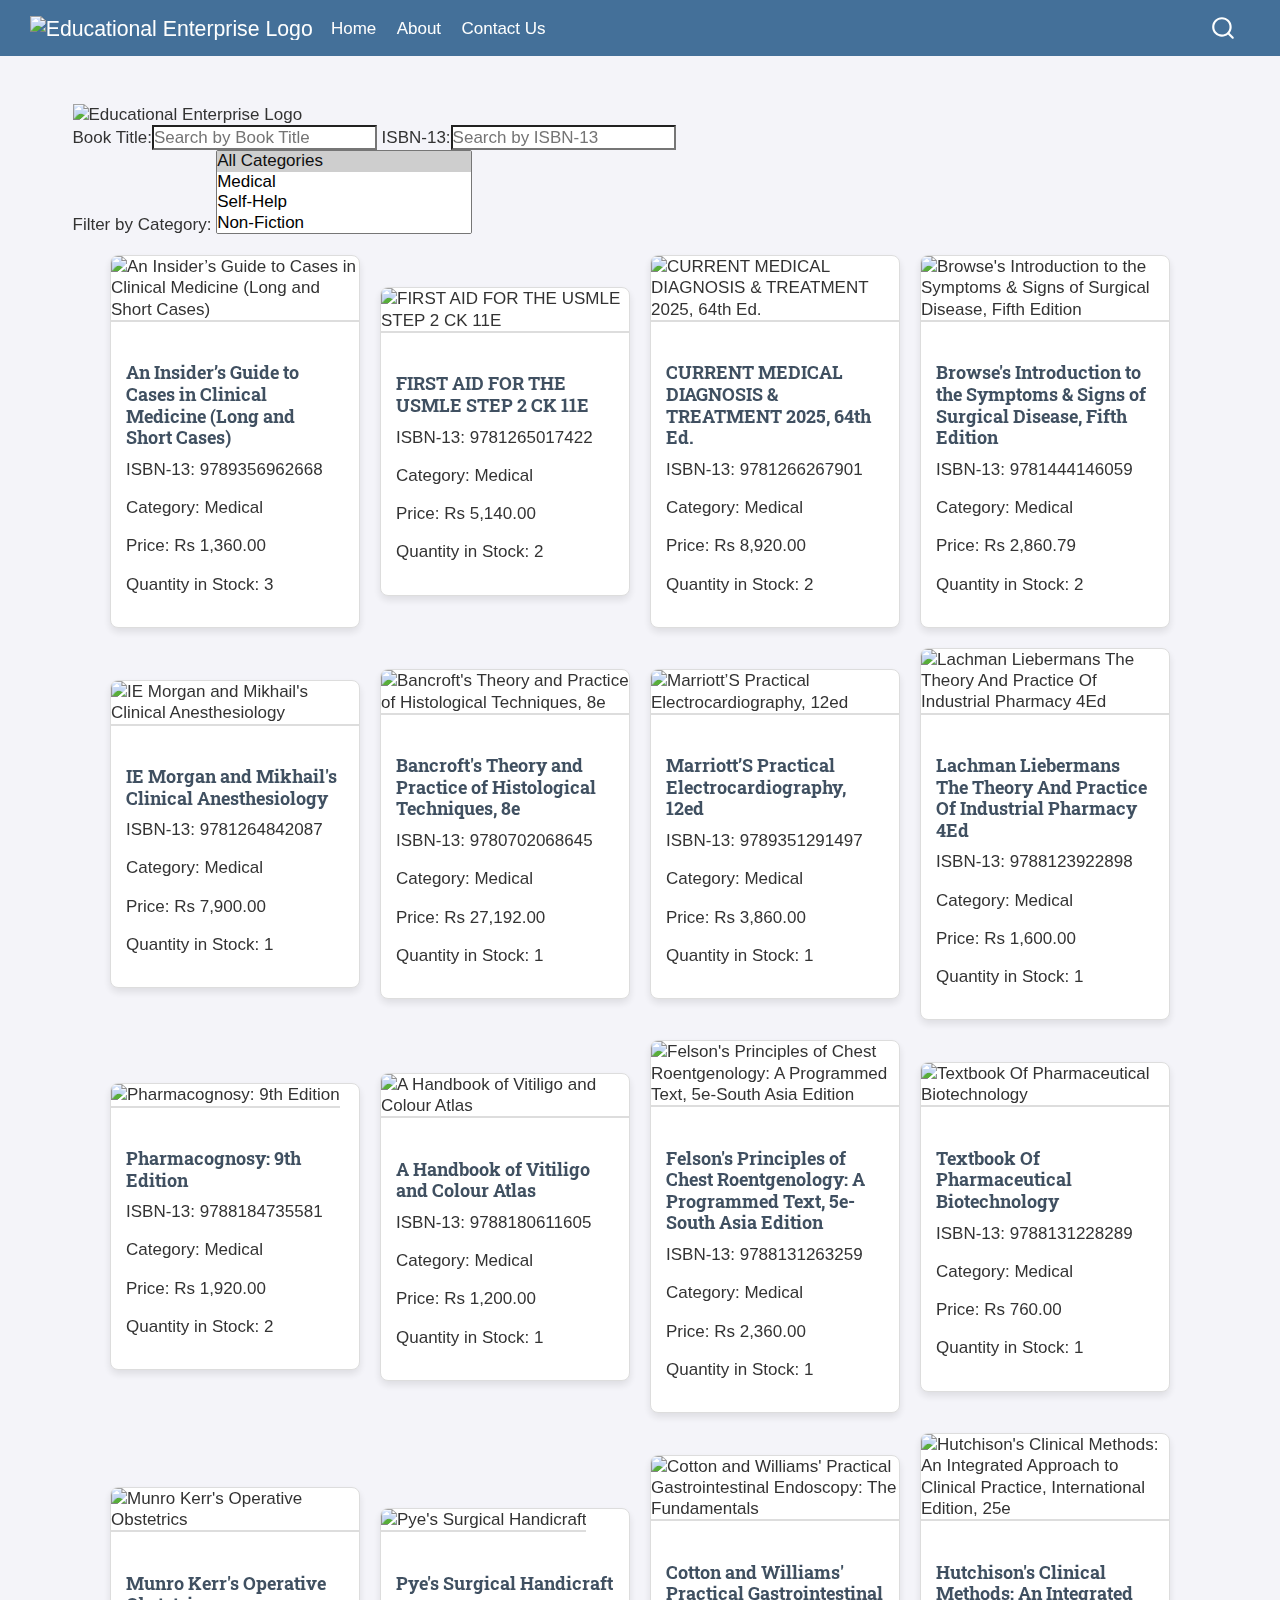
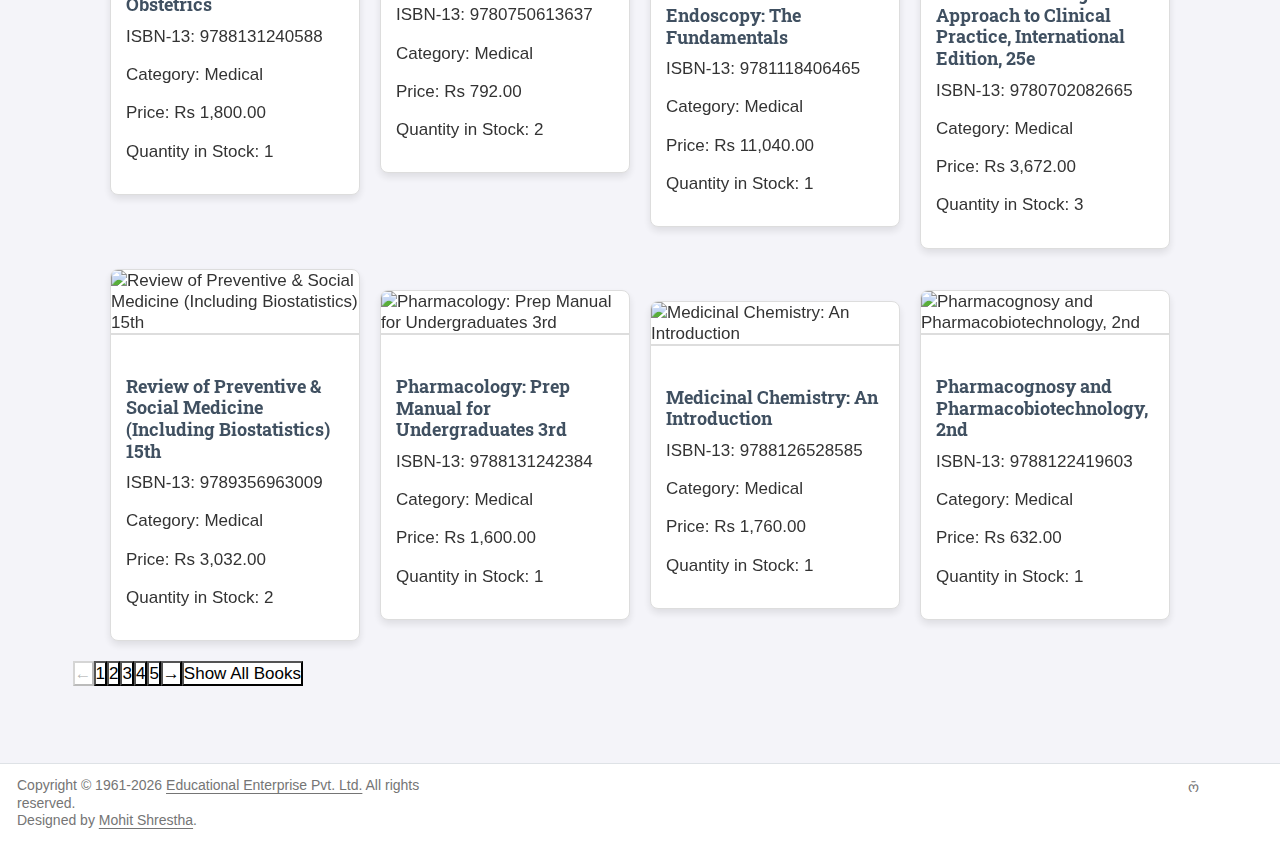
==== docs/index.html @ 2db18859 "Add files via upload" ====
<!DOCTYPE html>
<html xmlns="http://www.w3.org/1999/xhtml" lang="en" xml:lang="en"><head>

<meta charset="utf-8">
<meta name="generator" content="quarto-1.6.42">

<meta name="viewport" content="width=device-width, initial-scale=1.0, user-scalable=yes">


<title>Educational Enterprise Pvt. Ltd.</title>
<style>
code{white-space: pre-wrap;}
span.smallcaps{font-variant: small-caps;}
div.columns{display: flex; gap: min(4vw, 1.5em);}
div.column{flex: auto; overflow-x: auto;}
div.hanging-indent{margin-left: 1.5em; text-indent: -1.5em;}
ul.task-list{list-style: none;}
ul.task-list li input[type="checkbox"] {
  width: 0.8em;
  margin: 0 0.8em 0.2em -1em; /* quarto-specific, see https://github.com/quarto-dev/quarto-cli/issues/4556 */ 
  vertical-align: middle;
}
</style>


<script src="site_libs/quarto-nav/quarto-nav.js"></script>
<script src="site_libs/clipboard/clipboard.min.js"></script>
<script src="site_libs/quarto-search/autocomplete.umd.js"></script>
<script src="site_libs/quarto-search/fuse.min.js"></script>
<script src="site_libs/quarto-search/quarto-search.js"></script>
<meta name="quarto:offset" content="./">
<script src="site_libs/quarto-html/quarto.js"></script>
<script src="site_libs/quarto-html/popper.min.js"></script>
<script src="site_libs/quarto-html/tippy.umd.min.js"></script>
<script src="site_libs/quarto-html/anchor.min.js"></script>
<link href="site_libs/quarto-html/tippy.css" rel="stylesheet">
<link href="site_libs/quarto-html/quarto-syntax-highlighting-75f85ff3afe47a507ba5bdac098e00a3.css" rel="stylesheet" id="quarto-text-highlighting-styles">
<script src="site_libs/bootstrap/bootstrap.min.js"></script>
<link href="site_libs/bootstrap/bootstrap-icons.css" rel="stylesheet">
<link href="site_libs/bootstrap/bootstrap-237b7c51dd79056f0b99c92b435d28ad.min.css" rel="stylesheet" append-hash="true" id="quarto-bootstrap" data-mode="light">
<script id="quarto-search-options" type="application/json">{
  "location": "navbar",
  "copy-button": false,
  "collapse-after": 3,
  "panel-placement": "end",
  "type": "overlay",
  "limit": 50,
  "keyboard-shortcut": [
    "f",
    "/",
    "s"
  ],
  "show-item-context": false,
  "language": {
    "search-no-results-text": "No results",
    "search-matching-documents-text": "matching documents",
    "search-copy-link-title": "Copy link to search",
    "search-hide-matches-text": "Hide additional matches",
    "search-more-match-text": "more match in this document",
    "search-more-matches-text": "more matches in this document",
    "search-clear-button-title": "Clear",
    "search-text-placeholder": "",
    "search-detached-cancel-button-title": "Cancel",
    "search-submit-button-title": "Submit",
    "search-label": "Search"
  }
}</script>


<link rel="stylesheet" href="styles.css">
</head>

<body class="nav-fixed">

<div id="quarto-search-results"></div>
  <header id="quarto-header" class="headroom fixed-top">
    <nav class="navbar navbar-expand-lg " data-bs-theme="dark">
      <div class="navbar-container container-fluid">
      <div class="navbar-brand-container mx-auto">
    <a href="./index.html" class="navbar-brand navbar-brand-logo">
    <img src="https:\educationalenterprise.com.np\media\logo\default\Educational-Enterprise-Logo.png" alt="Educational Enterprise Logo" class="navbar-logo">
    </a>
  </div>
            <div id="quarto-search" class="" title="Search"></div>
          <button class="navbar-toggler" type="button" data-bs-toggle="collapse" data-bs-target="#navbarCollapse" aria-controls="navbarCollapse" role="menu" aria-expanded="false" aria-label="Toggle navigation" onclick="if (window.quartoToggleHeadroom) { window.quartoToggleHeadroom(); }">
  <span class="navbar-toggler-icon"></span>
</button>
          <div class="collapse navbar-collapse" id="navbarCollapse">
            <ul class="navbar-nav navbar-nav-scroll me-auto">
  <li class="nav-item">
    <a class="nav-link active" href="./index.html" aria-current="page"> 
<span class="menu-text">Home</span></a>
  </li>  
  <li class="nav-item">
    <a class="nav-link" href="./about.html"> 
<span class="menu-text">About</span></a>
  </li>  
  <li class="nav-item">
    <a class="nav-link" href="./contactus.html"> 
<span class="menu-text">Contact Us</span></a>
  </li>  
</ul>
          </div> <!-- /navcollapse -->
            <div class="quarto-navbar-tools">
</div>
      </div> <!-- /container-fluid -->
    </nav>
</header>
<!-- content -->
<div id="quarto-content" class="quarto-container page-columns page-rows-contents page-layout-full page-navbar">
<!-- sidebar -->
<!-- margin-sidebar -->
    
<!-- main -->
<main class="content column-page" id="quarto-document-content"><header id="title-block-header" class="quarto-title-block"></header>




<!-- Logo Section -->
<section class="logo-container">
    <img src="https://educationalenterprise.com.np/media/logo/default/Educational-Enterprise-Logo.png" alt="Educational Enterprise Logo" class="logo">
</section>

<!-- Search Section -->
<div class="search-container">
    <label for="category-select">Book Title:</label><input type="text" id="title-search" placeholder="Search by Book Title" class="search-input">
    <label for="category-select">ISBN-13:</label><input type="text" id="isbn-search" placeholder="Search by ISBN-13" class="search-input">
</div>

<!-- Category Filter Section -->
<div class="category-filter">
    <label for="category-select">Filter by Category:</label>
    <select id="category-select" multiple="">
        <!-- Dynamically populated categories go here -->
    </select>
</div>

<!-- Featured Books Section -->
<section class="featured-books" id="book-container">
    <!-- Book cards will be dynamically added here -->
</section>

<!-- Pagination Controls Section -->
<section class="pagination-container">
    <div class="pagination"></div>
</section>

<!-- External JS file -->
<script src="scripts/script.js"></script>



</main> <!-- /main -->
<script id="quarto-html-after-body" type="application/javascript">
window.document.addEventListener("DOMContentLoaded", function (event) {
  const toggleBodyColorMode = (bsSheetEl) => {
    const mode = bsSheetEl.getAttribute("data-mode");
    const bodyEl = window.document.querySelector("body");
    if (mode === "dark") {
      bodyEl.classList.add("quarto-dark");
      bodyEl.classList.remove("quarto-light");
    } else {
      bodyEl.classList.add("quarto-light");
      bodyEl.classList.remove("quarto-dark");
    }
  }
  const toggleBodyColorPrimary = () => {
    const bsSheetEl = window.document.querySelector("link#quarto-bootstrap");
    if (bsSheetEl) {
      toggleBodyColorMode(bsSheetEl);
    }
  }
  toggleBodyColorPrimary();  
  const icon = "";
  const anchorJS = new window.AnchorJS();
  anchorJS.options = {
    placement: 'right',
    icon: icon
  };
  anchorJS.add('.anchored');
  const isCodeAnnotation = (el) => {
    for (const clz of el.classList) {
      if (clz.startsWith('code-annotation-')) {                     
        return true;
      }
    }
    return false;
  }
  const onCopySuccess = function(e) {
    // button target
    const button = e.trigger;
    // don't keep focus
    button.blur();
    // flash "checked"
    button.classList.add('code-copy-button-checked');
    var currentTitle = button.getAttribute("title");
    button.setAttribute("title", "Copied!");
    let tooltip;
    if (window.bootstrap) {
      button.setAttribute("data-bs-toggle", "tooltip");
      button.setAttribute("data-bs-placement", "left");
      button.setAttribute("data-bs-title", "Copied!");
      tooltip = new bootstrap.Tooltip(button, 
        { trigger: "manual", 
          customClass: "code-copy-button-tooltip",
          offset: [0, -8]});
      tooltip.show();    
    }
    setTimeout(function() {
      if (tooltip) {
        tooltip.hide();
        button.removeAttribute("data-bs-title");
        button.removeAttribute("data-bs-toggle");
        button.removeAttribute("data-bs-placement");
      }
      button.setAttribute("title", currentTitle);
      button.classList.remove('code-copy-button-checked');
    }, 1000);
    // clear code selection
    e.clearSelection();
  }
  const getTextToCopy = function(trigger) {
      const codeEl = trigger.previousElementSibling.cloneNode(true);
      for (const childEl of codeEl.children) {
        if (isCodeAnnotation(childEl)) {
          childEl.remove();
        }
      }
      return codeEl.innerText;
  }
  const clipboard = new window.ClipboardJS('.code-copy-button:not([data-in-quarto-modal])', {
    text: getTextToCopy
  });
  clipboard.on('success', onCopySuccess);
  if (window.document.getElementById('quarto-embedded-source-code-modal')) {
    const clipboardModal = new window.ClipboardJS('.code-copy-button[data-in-quarto-modal]', {
      text: getTextToCopy,
      container: window.document.getElementById('quarto-embedded-source-code-modal')
    });
    clipboardModal.on('success', onCopySuccess);
  }
    var localhostRegex = new RegExp(/^(?:http|https):\/\/localhost\:?[0-9]*\//);
    var mailtoRegex = new RegExp(/^mailto:/);
      var filterRegex = new RegExp('/' + window.location.host + '/');
    var isInternal = (href) => {
        return filterRegex.test(href) || localhostRegex.test(href) || mailtoRegex.test(href);
    }
    // Inspect non-navigation links and adorn them if external
 	var links = window.document.querySelectorAll('a[href]:not(.nav-link):not(.navbar-brand):not(.toc-action):not(.sidebar-link):not(.sidebar-item-toggle):not(.pagination-link):not(.no-external):not([aria-hidden]):not(.dropdown-item):not(.quarto-navigation-tool):not(.about-link)');
    for (var i=0; i<links.length; i++) {
      const link = links[i];
      if (!isInternal(link.href)) {
        // undo the damage that might have been done by quarto-nav.js in the case of
        // links that we want to consider external
        if (link.dataset.originalHref !== undefined) {
          link.href = link.dataset.originalHref;
        }
      }
    }
  function tippyHover(el, contentFn, onTriggerFn, onUntriggerFn) {
    const config = {
      allowHTML: true,
      maxWidth: 500,
      delay: 100,
      arrow: false,
      appendTo: function(el) {
          return el.parentElement;
      },
      interactive: true,
      interactiveBorder: 10,
      theme: 'quarto',
      placement: 'bottom-start',
    };
    if (contentFn) {
      config.content = contentFn;
    }
    if (onTriggerFn) {
      config.onTrigger = onTriggerFn;
    }
    if (onUntriggerFn) {
      config.onUntrigger = onUntriggerFn;
    }
    window.tippy(el, config); 
  }
  const noterefs = window.document.querySelectorAll('a[role="doc-noteref"]');
  for (var i=0; i<noterefs.length; i++) {
    const ref = noterefs[i];
    tippyHover(ref, function() {
      // use id or data attribute instead here
      let href = ref.getAttribute('data-footnote-href') || ref.getAttribute('href');
      try { href = new URL(href).hash; } catch {}
      const id = href.replace(/^#\/?/, "");
      const note = window.document.getElementById(id);
      if (note) {
        return note.innerHTML;
      } else {
        return "";
      }
    });
  }
  const xrefs = window.document.querySelectorAll('a.quarto-xref');
  const processXRef = (id, note) => {
    // Strip column container classes
    const stripColumnClz = (el) => {
      el.classList.remove("page-full", "page-columns");
      if (el.children) {
        for (const child of el.children) {
          stripColumnClz(child);
        }
      }
    }
    stripColumnClz(note)
    if (id === null || id.startsWith('sec-')) {
      // Special case sections, only their first couple elements
      const container = document.createElement("div");
      if (note.children && note.children.length > 2) {
        container.appendChild(note.children[0].cloneNode(true));
        for (let i = 1; i < note.children.length; i++) {
          const child = note.children[i];
          if (child.tagName === "P" && child.innerText === "") {
            continue;
          } else {
            container.appendChild(child.cloneNode(true));
            break;
          }
        }
        if (window.Quarto?.typesetMath) {
          window.Quarto.typesetMath(container);
        }
        return container.innerHTML
      } else {
        if (window.Quarto?.typesetMath) {
          window.Quarto.typesetMath(note);
        }
        return note.innerHTML;
      }
    } else {
      // Remove any anchor links if they are present
      const anchorLink = note.querySelector('a.anchorjs-link');
      if (anchorLink) {
        anchorLink.remove();
      }
      if (window.Quarto?.typesetMath) {
        window.Quarto.typesetMath(note);
      }
      if (note.classList.contains("callout")) {
        return note.outerHTML;
      } else {
        return note.innerHTML;
      }
    }
  }
  for (var i=0; i<xrefs.length; i++) {
    const xref = xrefs[i];
    tippyHover(xref, undefined, function(instance) {
      instance.disable();
      let url = xref.getAttribute('href');
      let hash = undefined; 
      if (url.startsWith('#')) {
        hash = url;
      } else {
        try { hash = new URL(url).hash; } catch {}
      }
      if (hash) {
        const id = hash.replace(/^#\/?/, "");
        const note = window.document.getElementById(id);
        if (note !== null) {
          try {
            const html = processXRef(id, note.cloneNode(true));
            instance.setContent(html);
          } finally {
            instance.enable();
            instance.show();
          }
        } else {
          // See if we can fetch this
          fetch(url.split('#')[0])
          .then(res => res.text())
          .then(html => {
            const parser = new DOMParser();
            const htmlDoc = parser.parseFromString(html, "text/html");
            const note = htmlDoc.getElementById(id);
            if (note !== null) {
              const html = processXRef(id, note);
              instance.setContent(html);
            } 
          }).finally(() => {
            instance.enable();
            instance.show();
          });
        }
      } else {
        // See if we can fetch a full url (with no hash to target)
        // This is a special case and we should probably do some content thinning / targeting
        fetch(url)
        .then(res => res.text())
        .then(html => {
          const parser = new DOMParser();
          const htmlDoc = parser.parseFromString(html, "text/html");
          const note = htmlDoc.querySelector('main.content');
          if (note !== null) {
            // This should only happen for chapter cross references
            // (since there is no id in the URL)
            // remove the first header
            if (note.children.length > 0 && note.children[0].tagName === "HEADER") {
              note.children[0].remove();
            }
            const html = processXRef(null, note);
            instance.setContent(html);
          } 
        }).finally(() => {
          instance.enable();
          instance.show();
        });
      }
    }, function(instance) {
    });
  }
      let selectedAnnoteEl;
      const selectorForAnnotation = ( cell, annotation) => {
        let cellAttr = 'data-code-cell="' + cell + '"';
        let lineAttr = 'data-code-annotation="' +  annotation + '"';
        const selector = 'span[' + cellAttr + '][' + lineAttr + ']';
        return selector;
      }
      const selectCodeLines = (annoteEl) => {
        const doc = window.document;
        const targetCell = annoteEl.getAttribute("data-target-cell");
        const targetAnnotation = annoteEl.getAttribute("data-target-annotation");
        const annoteSpan = window.document.querySelector(selectorForAnnotation(targetCell, targetAnnotation));
        const lines = annoteSpan.getAttribute("data-code-lines").split(",");
        const lineIds = lines.map((line) => {
          return targetCell + "-" + line;
        })
        let top = null;
        let height = null;
        let parent = null;
        if (lineIds.length > 0) {
            //compute the position of the single el (top and bottom and make a div)
            const el = window.document.getElementById(lineIds[0]);
            top = el.offsetTop;
            height = el.offsetHeight;
            parent = el.parentElement.parentElement;
          if (lineIds.length > 1) {
            const lastEl = window.document.getElementById(lineIds[lineIds.length - 1]);
            const bottom = lastEl.offsetTop + lastEl.offsetHeight;
            height = bottom - top;
          }
          if (top !== null && height !== null && parent !== null) {
            // cook up a div (if necessary) and position it 
            let div = window.document.getElementById("code-annotation-line-highlight");
            if (div === null) {
              div = window.document.createElement("div");
              div.setAttribute("id", "code-annotation-line-highlight");
              div.style.position = 'absolute';
              parent.appendChild(div);
            }
            div.style.top = top - 2 + "px";
            div.style.height = height + 4 + "px";
            div.style.left = 0;
            let gutterDiv = window.document.getElementById("code-annotation-line-highlight-gutter");
            if (gutterDiv === null) {
              gutterDiv = window.document.createElement("div");
              gutterDiv.setAttribute("id", "code-annotation-line-highlight-gutter");
              gutterDiv.style.position = 'absolute';
              const codeCell = window.document.getElementById(targetCell);
              const gutter = codeCell.querySelector('.code-annotation-gutter');
              gutter.appendChild(gutterDiv);
            }
            gutterDiv.style.top = top - 2 + "px";
            gutterDiv.style.height = height + 4 + "px";
          }
          selectedAnnoteEl = annoteEl;
        }
      };
      const unselectCodeLines = () => {
        const elementsIds = ["code-annotation-line-highlight", "code-annotation-line-highlight-gutter"];
        elementsIds.forEach((elId) => {
          const div = window.document.getElementById(elId);
          if (div) {
            div.remove();
          }
        });
        selectedAnnoteEl = undefined;
      };
        // Handle positioning of the toggle
    window.addEventListener(
      "resize",
      throttle(() => {
        elRect = undefined;
        if (selectedAnnoteEl) {
          selectCodeLines(selectedAnnoteEl);
        }
      }, 10)
    );
    function throttle(fn, ms) {
    let throttle = false;
    let timer;
      return (...args) => {
        if(!throttle) { // first call gets through
            fn.apply(this, args);
            throttle = true;
        } else { // all the others get throttled
            if(timer) clearTimeout(timer); // cancel #2
            timer = setTimeout(() => {
              fn.apply(this, args);
              timer = throttle = false;
            }, ms);
        }
      };
    }
      // Attach click handler to the DT
      const annoteDls = window.document.querySelectorAll('dt[data-target-cell]');
      for (const annoteDlNode of annoteDls) {
        annoteDlNode.addEventListener('click', (event) => {
          const clickedEl = event.target;
          if (clickedEl !== selectedAnnoteEl) {
            unselectCodeLines();
            const activeEl = window.document.querySelector('dt[data-target-cell].code-annotation-active');
            if (activeEl) {
              activeEl.classList.remove('code-annotation-active');
            }
            selectCodeLines(clickedEl);
            clickedEl.classList.add('code-annotation-active');
          } else {
            // Unselect the line
            unselectCodeLines();
            clickedEl.classList.remove('code-annotation-active');
          }
        });
      }
  const findCites = (el) => {
    const parentEl = el.parentElement;
    if (parentEl) {
      const cites = parentEl.dataset.cites;
      if (cites) {
        return {
          el,
          cites: cites.split(' ')
        };
      } else {
        return findCites(el.parentElement)
      }
    } else {
      return undefined;
    }
  };
  var bibliorefs = window.document.querySelectorAll('a[role="doc-biblioref"]');
  for (var i=0; i<bibliorefs.length; i++) {
    const ref = bibliorefs[i];
    const citeInfo = findCites(ref);
    if (citeInfo) {
      tippyHover(citeInfo.el, function() {
        var popup = window.document.createElement('div');
        citeInfo.cites.forEach(function(cite) {
          var citeDiv = window.document.createElement('div');
          citeDiv.classList.add('hanging-indent');
          citeDiv.classList.add('csl-entry');
          var biblioDiv = window.document.getElementById('ref-' + cite);
          if (biblioDiv) {
            citeDiv.innerHTML = biblioDiv.innerHTML;
          }
          popup.appendChild(citeDiv);
        });
        return popup.innerHTML;
      });
    }
  }
});
</script>
</div> <!-- /content -->
<footer class="footer">
  <div class="nav-footer">
    <div class="nav-footer-left">
      <ul class="footer-items list-unstyled">
    <li class="nav-item">
 Copyright © 1961-<script>document.write( new Date().getFullYear() );</script>&nbsp;<a href="https://www.educationalenterprise.com.np" target="_top">Educational Enterprise Pvt. Ltd.</a> All rights reserved. <br>Designed by <a href="https://www.mohitshrestha.com.np" target="_top">Mohit Shrestha</a>.
  </li>  
</ul>
    </div>   
    <div class="nav-footer-center">
      &nbsp;
    </div>
    <div class="nav-footer-right">
      <ul class="footer-items list-unstyled">
    <li class="nav-item compact">
    <a class="nav-link" href="https://www.facebook.com/EducationalEnterprise/">
      <i class="bi bi-facebook" role="img">
</i> 
    </a>
  </li>  
    <li class="nav-item compact">
    <a class="nav-link" href="https://www.instagram.com/EducationalEnterprise/">
      <i class="bi bi-instagram" role="img">
</i> 
    </a>
  </li>  
    <li class="nav-item compact">
    <a class="nav-link" href="https://x.com/EduEntBooks/">
      <i class="bi bi-x" role="img">
</i> 
    </a>
  </li>  
    <li class="nav-item compact">
    <a class="nav-link" href="https://www.linkedin.com/company/EducationalEnterprise/">
      <i class="bi bi-linkedin" role="img">
</i> 
    </a>
  </li>  
</ul>
    </div>
  </div>
</footer>




</body></html>
---- docs/site_libs/quarto-html/tippy.css ----
.tippy-box[data-animation=fade][data-state=hidden]{opacity:0}[data-tippy-root]{max-width:calc(100vw - 10px)}.tippy-box{position:relative;background-color:#333;color:#fff;border-radius:4px;font-size:14px;line-height:1.4;white-space:normal;outline:0;transition-property:transform,visibility,opacity}.tippy-box[data-placement^=top]>.tippy-arrow{bottom:0}.tippy-box[data-placement^=top]>.tippy-arrow:before{bottom:-7px;left:0;border-width:8px 8px 0;border-top-color:initial;transform-origin:center top}.tippy-box[data-placement^=bottom]>.tippy-arrow{top:0}.tippy-box[data-placement^=bottom]>.tippy-arrow:before{top:-7px;left:0;border-width:0 8px 8px;border-bottom-color:initial;transform-origin:center bottom}.tippy-box[data-placement^=left]>.tippy-arrow{right:0}.tippy-box[data-placement^=left]>.tippy-arrow:before{border-width:8px 0 8px 8px;border-left-color:initial;right:-7px;transform-origin:center left}.tippy-box[data-placement^=right]>.tippy-arrow{left:0}.tippy-box[data-placement^=right]>.tippy-arrow:before{left:-7px;border-width:8px 8px 8px 0;border-right-color:initial;transform-origin:center right}.tippy-box[data-inertia][data-state=visible]{transition-timing-function:cubic-bezier(.54,1.5,.38,1.11)}.tippy-arrow{width:16px;height:16px;color:#333}.tippy-arrow:before{content:"";position:absolute;border-color:transparent;border-style:solid}.tippy-content{position:relative;padding:5px 9px;z-index:1}
---- docs/site_libs/quarto-html/quarto-syntax-highlighting-75f85ff3afe47a507ba5bdac098e00a3.css ----
/* quarto syntax highlight colors */
:root {
  --quarto-hl-ot-color: #003B4F;
  --quarto-hl-at-color: #657422;
  --quarto-hl-ss-color: #20794D;
  --quarto-hl-an-color: #5E5E5E;
  --quarto-hl-fu-color: #4758AB;
  --quarto-hl-st-color: #20794D;
  --quarto-hl-cf-color: #003B4F;
  --quarto-hl-op-color: #5E5E5E;
  --quarto-hl-er-color: #AD0000;
  --quarto-hl-bn-color: #AD0000;
  --quarto-hl-al-color: #AD0000;
  --quarto-hl-va-color: #111111;
  --quarto-hl-bu-color: inherit;
  --quarto-hl-ex-color: inherit;
  --quarto-hl-pp-color: #AD0000;
  --quarto-hl-in-color: #5E5E5E;
  --quarto-hl-vs-color: #20794D;
  --quarto-hl-wa-color: #5E5E5E;
  --quarto-hl-do-color: #5E5E5E;
  --quarto-hl-im-color: #00769E;
  --quarto-hl-ch-color: #20794D;
  --quarto-hl-dt-color: #AD0000;
  --quarto-hl-fl-color: #AD0000;
  --quarto-hl-co-color: #5E5E5E;
  --quarto-hl-cv-color: #5E5E5E;
  --quarto-hl-cn-color: #8f5902;
  --quarto-hl-sc-color: #5E5E5E;
  --quarto-hl-dv-color: #AD0000;
  --quarto-hl-kw-color: #003B4F;
}

/* other quarto variables */
:root {
  --quarto-font-monospace: Fira Code;
}

pre > code.sourceCode > span {
  color: #003B4F;
}

code span {
  color: #003B4F;
}

code.sourceCode > span {
  color: #003B4F;
}

div.sourceCode,
div.sourceCode pre.sourceCode {
  color: #003B4F;
}

code span.ot {
  color: #003B4F;
  font-style: inherit;
}

code span.at {
  color: #657422;
  font-style: inherit;
}

code span.ss {
  color: #20794D;
  font-style: inherit;
}

code span.an {
  color: #5E5E5E;
  font-style: inherit;
}

code span.fu {
  color: #4758AB;
  font-style: inherit;
}

code span.st {
  color: #20794D;
  font-style: inherit;
}

code span.cf {
  color: #003B4F;
  font-weight: bold;
  font-style: inherit;
}

code span.op {
  color: #5E5E5E;
  font-style: inherit;
}

code span.er {
  color: #AD0000;
  font-style: inherit;
}

code span.bn {
  color: #AD0000;
  font-style: inherit;
}

code span.al {
  color: #AD0000;
  font-style: inherit;
}

code span.va {
  color: #111111;
  font-style: inherit;
}

code span.bu {
  font-style: inherit;
}

code span.ex {
  font-style: inherit;
}

code span.pp {
  color: #AD0000;
  font-style: inherit;
}

code span.in {
  color: #5E5E5E;
  font-style: inherit;
}

code span.vs {
  color: #20794D;
  font-style: inherit;
}

code span.wa {
  color: #5E5E5E;
  font-style: italic;
}

code span.do {
  color: #5E5E5E;
  font-style: italic;
}

code span.im {
  color: #00769E;
  font-style: inherit;
}

code span.ch {
  color: #20794D;
  font-style: inherit;
}

code span.dt {
  color: #AD0000;
  font-style: inherit;
}

code span.fl {
  color: #AD0000;
  font-style: inherit;
}

code span.co {
  color: #5E5E5E;
  font-style: inherit;
}

code span.cv {
  color: #5E5E5E;
  font-style: italic;
}

code span.cn {
  color: #8f5902;
  font-style: inherit;
}

code span.sc {
  color: #5E5E5E;
  font-style: inherit;
}

code span.dv {
  color: #AD0000;
  font-style: inherit;
}

code span.kw {
  color: #003B4F;
  font-weight: bold;
  font-style: inherit;
}

.prevent-inlining {
  content: "</";
}

/*# sourceMappingURL=c46e71d93ccb7a31b73795b2725afbcf.css.map */
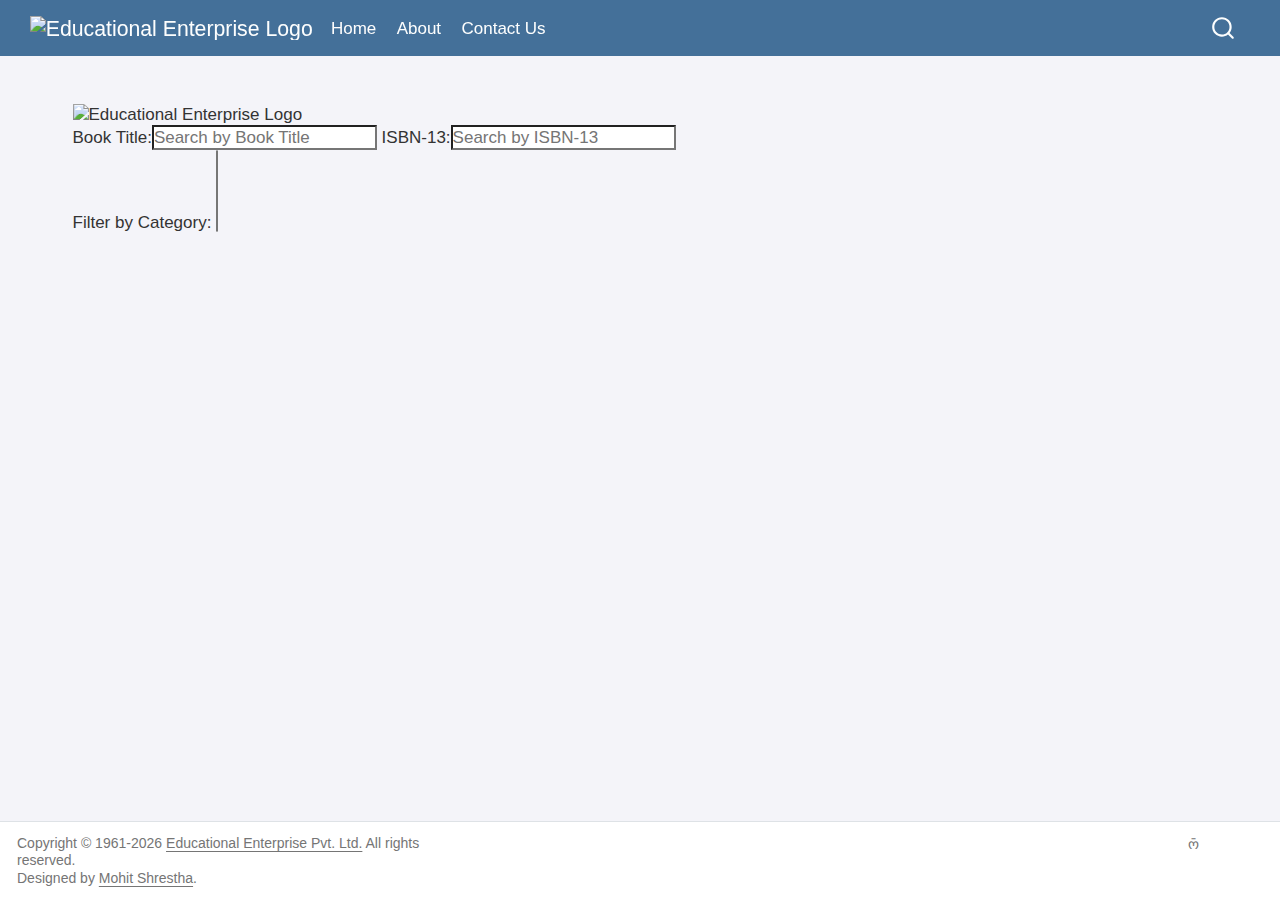
==== commit 13d6ad0c: "Update index.html" ====
--- a/docs/index.html
+++ b/docs/index.html
@@ -147,7 +147,7 @@
 </section>
 
 <!-- External JS file -->
-<script src="scripts/script.js"></script>
+<script src="./scripts/script.js"></script>
 
 
 
@@ -616,4 +616,4 @@
 
 
 
-</body></html>+</body></html>
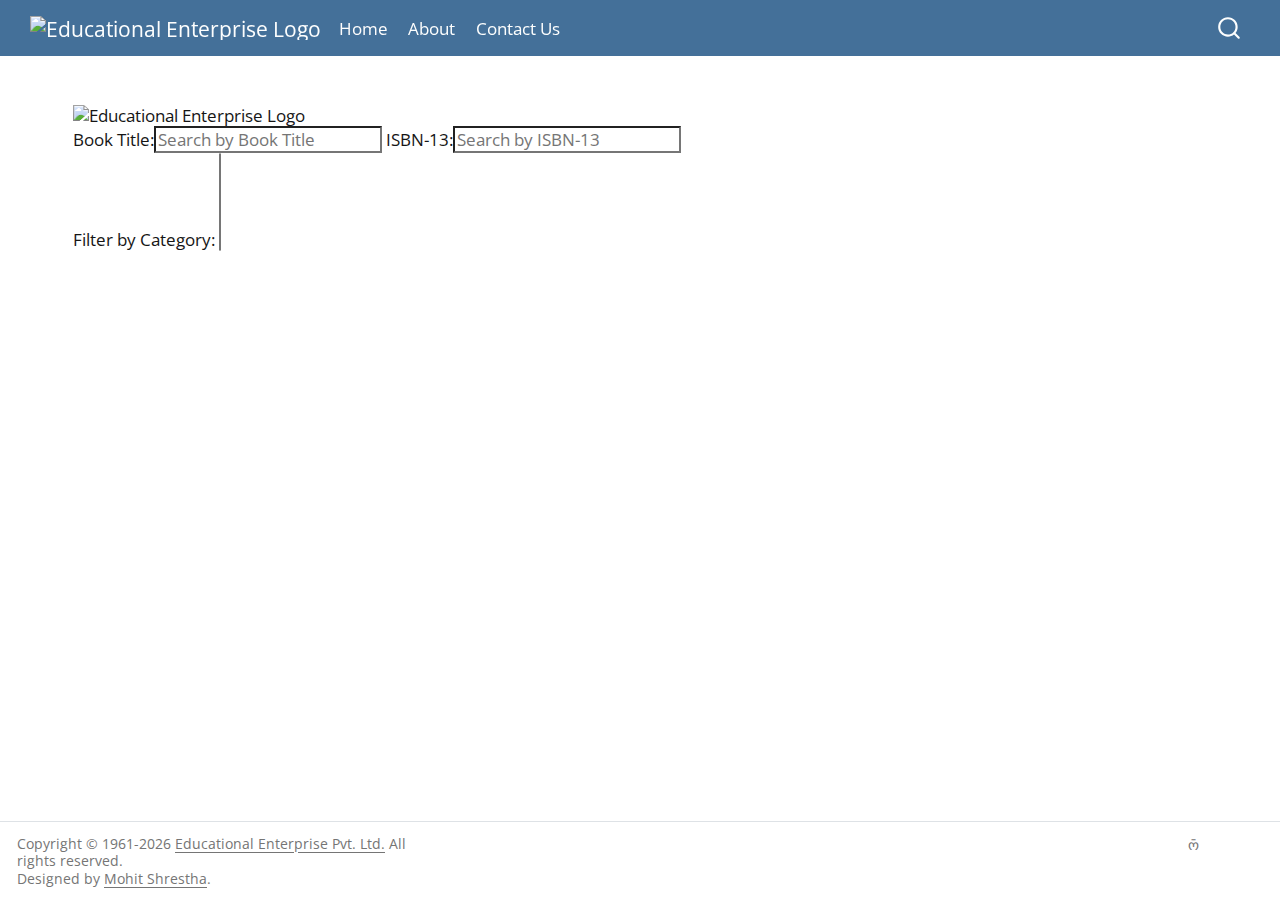
==== commit a6693d42: "Update index.html" ====
--- a/docs/index.html
+++ b/docs/index.html
@@ -147,7 +147,7 @@
 </section>
 
 <!-- External JS file -->
-<script src="./scripts/script.js"></script>
+<script src="scripts/script.js"></script>
 
 
 
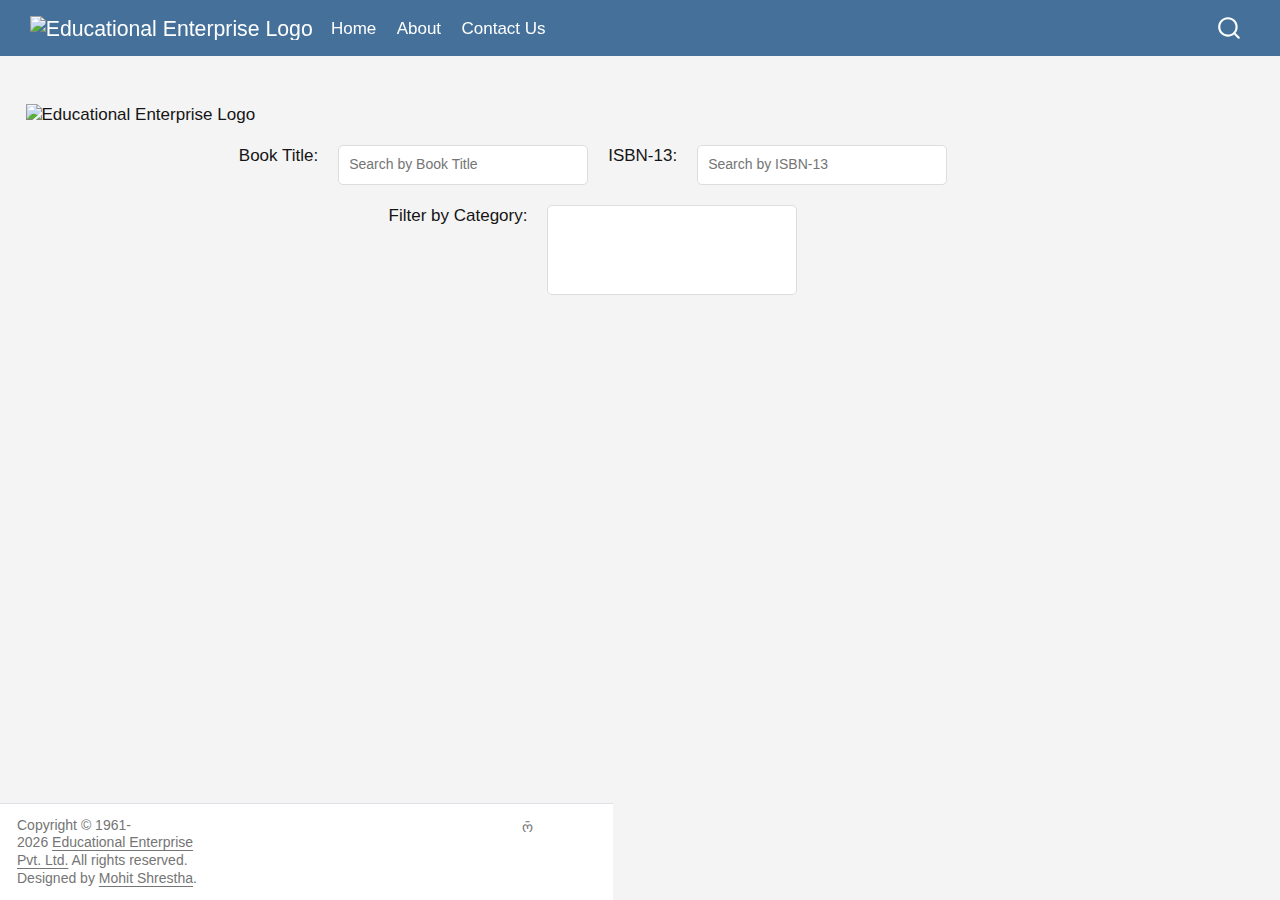
==== commit f069c7c7: "Update index.html" ====
--- a/docs/index.html
+++ b/docs/index.html
@@ -67,7 +67,7 @@
 }</script>
 
 
-<link rel="stylesheet" href="styles.css">
+<link rel="stylesheet" href="css/styles.css">
 </head>
 
 <body class="nav-fixed">
--- a/docs/css/styles.css
+++ b/docs/css/styles.css
@@ -0,0 +1,191 @@
+/* General Body and Layout Styles */
+body {
+    font-family: Arial, sans-serif;
+    margin: 0;
+    padding: 0;
+    background-color: #f4f4f4;
+    display: flex;
+    justify-content: center;
+    align-items: flex-start;
+    height: 100vh;
+    flex-direction: column;
+}
+
+/* Search Section */
+.search-container {
+    display: flex;
+    justify-content: center;
+    gap: 20px;
+    margin-top: 20px;
+}
+
+.search-input {
+    padding: 10px;
+    font-size: 14px;
+    width: 250px;
+    border-radius: 5px;
+    border: 1px solid #ddd;
+}
+
+/* Category Filter Section */
+.category-filter {
+    display: flex;
+    justify-content: center;
+    margin-top: 20px;
+    gap: 20px;
+}
+
+#category-select {
+    padding: 10px;
+    font-size: 14px;
+    width: 250px;
+    border-radius: 5px;
+    border: 1px solid #ddd;
+}
+
+/* Featured Books Section */
+.featured-books {
+    display: flex;
+    flex-wrap: wrap;
+    justify-content: center;
+    gap: 20px;
+    padding: 20px;
+}
+
+/* Book Card Styles */
+.book-card {
+    width: 250px;
+    height: 400px;
+    background-color: #fff;
+    border: 1px solid #ddd;
+    border-radius: 8px;
+    overflow: hidden;
+    box-shadow: 0 2px 5px rgba(0, 0, 0, 0.1);
+    display: flex;
+    flex-direction: column;
+    align-items: center;
+    justify-content: space-between;
+}
+
+.book-image {
+    width: 100%;
+    height: 250px;
+    object-fit: cover;
+}
+
+.book-info {
+    padding: 10px;
+    text-align: center;
+    flex-grow: 1;
+}
+
+.book-title {
+    font-size: 16px;
+    font-weight: bold;
+    margin: 10px 0;
+}
+
+/* Pagination Styles */
+.pagination {
+    display: flex;
+    justify-content: center;
+    align-items: center;
+    margin-top: 20px;
+    gap: 10px;
+    flex-wrap: wrap;
+}
+
+.pagination button {
+    background-color: #007bff;
+    color: white;
+    border: none;
+    padding: 12px 15px;
+    cursor: pointer;
+    border-radius: 50%;
+    font-size: 14px;
+    transition: background-color 0.3s, transform 0.3s;
+    margin: 0 5px;
+    width: 40px;
+    height: 40px;
+    display: flex;
+    justify-content: center;
+    align-items: center;
+}
+
+/* Hover Effect */
+.pagination button:hover {
+    background-color: #0056b3;
+    transform: scale(1.1);
+}
+
+/* Active Pagination Button */
+.pagination .page-button.active {
+    background-color: #003366;
+    font-weight: bold;
+    color: white;
+}
+
+/* Disabled Pagination Button */
+.pagination button.disabled {
+    background-color: #cccccc;
+    cursor: not-allowed;
+}
+
+/* Ellipsis Button */
+.pagination .ellipsis {
+    background-color: transparent;
+    color: #007bff;
+    font-size: 16px;
+    border: none;
+}
+
+/* Previous and Next Buttons */
+.pagination .prev-page, .pagination .next-page {
+    font-size: 20px;
+    padding: 10px 12px;
+    border-radius: 50%;
+    background-color: #007bff;
+    color: white;
+    transition: background-color 0.3s;
+    width: 40px;
+    height: 40px;
+    display: flex;
+    justify-content: center;
+    align-items: center;
+}
+
+/* Previous and Next Hover Effect */
+.pagination .prev-page:hover, .pagination .next-page:hover {
+    background-color: #0056b3;
+}
+
+/* Mobile Responsive Styles */
+@media (max-width: 768px) {
+    .book-card {
+        width: 200px;
+    }
+    .book-image {
+        height: 230px;
+    }
+    .pagination button {
+        font-size: 12px;
+        padding: 8px;
+        width: 35px;
+        height: 35px;
+    }
+}
+
+@media (max-width: 480px) {
+    .book-card {
+        width: 160px;
+    }
+    .book-image {
+        height: 200px;
+    }
+    .pagination button {
+        font-size: 10px;
+        padding: 6px;
+        width: 30px;
+        height: 30px;
+    }
+}
